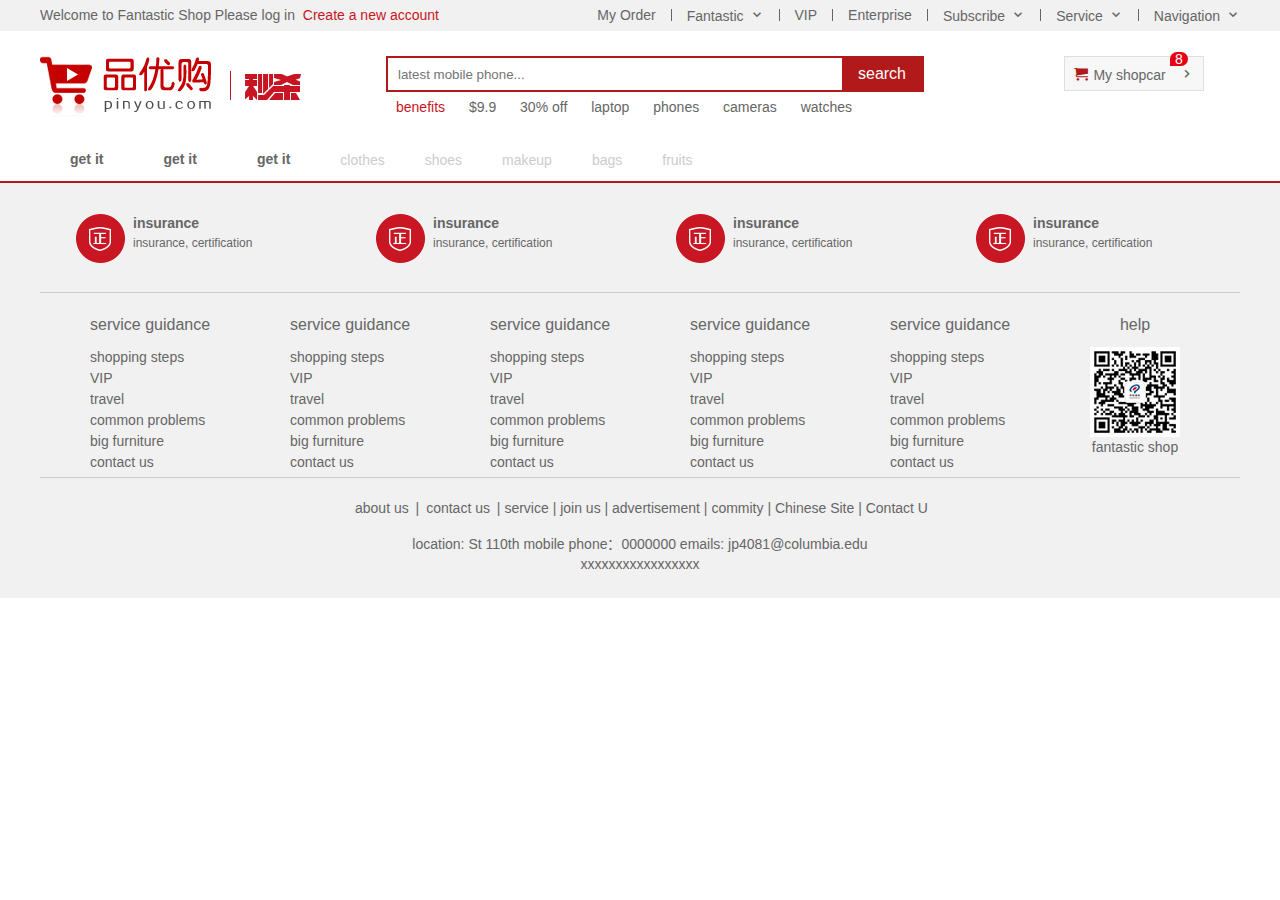
==== shopping/list.html @ bc98b4bf "create header of listpage of navigation" ====
<!DOCTYPE html>
<html lang="zh-CN">

<head>
    <meta charset="UTF-8">
    <meta http-equiv="X-UA-Compatible" content="IE=edge">
    <meta name="viewport" content="width=device-width, initial-scale=1.0">
    <title>List index</title>
    <!-- website description leave for SEO -->
    <meta name="description" content="This is a cheap, convinient shop desired for most people" />
    <!-- keyword -->
    <meta name="keyword" content="phone,mp4,laptop" />
    <!-- favicon pic -->
    <link rel="shortcut icon" href="favicon.ico" />
    <!-- 初始化样式 -->
    <link rel="stylesheet" href="css/base.css" />
    <!-- common stylesheet -->
    <link rel="stylesheet" href="css/common.css" />
    <!-- list stylesheet -->
    <link rel="stylesheet" href="css/list.css" />
</head>

<body>
    <!-- shortcut -->
    <section class="shortcut">
        <div class="w">
            <div class="fl">
                <ul>
                    <li>Welcome to Fantastic Shop&nbsp;</li>
                    <li>
                        <a href="#">Please log in&nbsp;</a>
                        <a href="#" class="style_red">Create a new account</a>
                    </li>
                </ul>
            </div>
            <div class="fr">
                <ul>
                    <li>My Order</li>
                    <li></li>
                    <li class="arrow-icon">Fantastic</li>
                    <li></li>
                    <li>VIP</li>
                    <li></li>
                    <li>Enterprise</li>
                    <li></li>
                    <li class="arrow-icon">Subscribe</li>
                    <li></li>
                    <li class="arrow-icon">Service</li>
                    <li></li>
                    <li class="arrow-icon">Navigation</li>
                </ul>
            </div>
        </div>
    </section>
    <!-- header -->
    <header class="header w">
        <!-- logo section -->
        <div class="logo">
            <h1>
                <a href="index.html" title="fantastic shop">fantastic shop</a>
            </h1>
        </div>
        <div class="sk">
            <img src="images/sk.png" alt="">
        </div>
        <!-- search section -->
        <div class="search">
            <input type="search" name="" id="" placeholder="latest mobile phone...">
            <button>search</button>
        </div>
        <!-- hotwords section -->
        <div class="hotwords">
            <a href="#" class="style_red">benefits</a>
            <a href="#">$9.9</a>
            <a href="#">30% off</a>
            <a href="#">laptop</a>
            <a href="#">phones</a>
            <a href="#">cameras</a>
            <a href="#">watches</a>
        </div>
        <!-- shopcar section -->
        <div class="shopcar">My shopcar
            <div class="count">8</div>
        </div>
    </header>
    <!-- nav section -->
    <nav class="nav">
        <div class="w">
            <div class="sk_list">
                <ul>
                    <li><a href="#">get it</a></li>
                    <li><a href="#">get it</a></li>
                    <li><a href="#">get it</a></li>
                </ul>
            </div>
            <div class="sk_con">
                <ul>
                    <li><a href="#">clothes</a></li>
                    <li><a href="#" class="style_red">shoes</a></li>
                    <li><a href="#">makeup</a></li>
                    <li><a href="#">bags</a></li>
                    <li><a href="#">fruits</a></li>
                </ul>
            </div>
        </div>
    </nav>
    <footer class="footer">
        <div class="w">
            <div class="mod_service">
                <ul>
                    <li>
                        <h5></h5>
                        <div class="service_txt">
                            <h4>insurance</h4>
                            <p>insurance, certification</p>
                        </div>
                    </li>
                    <li>
                        <h5></h5>
                        <div class="service_txt">
                            <h4>insurance</h4>
                            <p>insurance, certification</p>
                        </div>
                    </li>
                    <li>
                        <h5></h5>
                        <div class="service_txt">
                            <h4>insurance</h4>
                            <p>insurance, certification</p>
                        </div>
                    </li>
                    <li>
                        <h5></h5>
                        <div class="service_txt">
                            <h4>insurance</h4>
                            <p>insurance, certification</p>
                        </div>
                    </li>
                </ul>
            </div>
            <div class="mod_help">
                <dl>
                    <dt>service guidance</dt>
                    <dd><a href="#">shopping steps</a></dd>
                    <dd><a href="#">VIP</a></dd>
                    <dd><a href="#">travel</a></dd>
                    <dd><a href="#">common problems</a></dd>
                    <dd><a href="#">big furniture</a></dd>
                    <dd><a href="#">contact us</a></dd>
                </dl>
                <dl>
                    <dt>service guidance</dt>
                    <dd><a href="#">shopping steps</a></dd>
                    <dd><a href="#">VIP</a></dd>
                    <dd><a href="#">travel</a></dd>
                    <dd><a href="#">common problems</a></dd>
                    <dd><a href="#">big furniture</a></dd>
                    <dd><a href="#">contact us</a></dd>
                </dl>
                <dl>
                    <dt>service guidance</dt>
                    <dd><a href="#">shopping steps</a></dd>
                    <dd><a href="#">VIP</a></dd>
                    <dd><a href="#">travel</a></dd>
                    <dd><a href="#">common problems</a></dd>
                    <dd><a href="#">big furniture</a></dd>
                    <dd><a href="#">contact us</a></dd>
                </dl>
                <dl>
                    <dt>service guidance</dt>
                    <dd><a href="#">shopping steps</a></dd>
                    <dd><a href="#">VIP</a></dd>
                    <dd><a href="#">travel</a></dd>
                    <dd><a href="#">common problems</a></dd>
                    <dd><a href="#">big furniture</a></dd>
                    <dd><a href="#">contact us</a></dd>
                </dl>
                <dl>
                    <dt>service guidance</dt>
                    <dd><a href="#">shopping steps</a></dd>
                    <dd><a href="#">VIP</a></dd>
                    <dd><a href="#">travel</a></dd>
                    <dd><a href="#">common problems</a></dd>
                    <dd><a href="#">big furniture</a></dd>
                    <dd><a href="#">contact us</a></dd>
                </dl>
                <dl>
                    <dt>help</dt>
                    <dd><img src="images/wx_cz.jpg" alt="">fantastic shop</dd>
                </dl>
            </div>
            <div class="mod_copyright">
                <div class="links">
                    <a href="#">about us</a> | <a href="#">contact us</a> | service | join us | advertisement | commity | Chinese Site | Contact U
                </div>
                <div class="copyright">
                    location: St 110th mobile phone：0000000 emails: jp4081@columbia.edu <br> xxxxxxxxxxxxxxxxx
                </div>
            </div>
        </div>
    </footer>
</body>

</html>
---- shopping/css/base.css ----
/* 把我们所有标签的内外边距清零 */

* {
    margin: 0;
    padding: 0;
    /* css3盒子模型 */
    box-sizing: border-box;
}


/* em 和 i 斜体的文字不倾斜 */

em,
i {
    font-style: normal
}


/* 去掉li 的小圆点 */

li {
    list-style: none
}

img {
    /* border 0 照顾低版本浏览器 如果 图片外面包含了链接会有边框的问题 */
    border: 0;
    /* 取消图片底侧有空白缝隙的问题 */
    vertical-align: middle
}

button {
    /* 当我们鼠标经过button 按钮的时候，鼠标变成小手 */
    cursor: pointer
}

a {
    color: #666;
    text-decoration: none
}

a:hover {
    color: #c81623
}

button,
input {
    /* "\5B8B\4F53" 就是宋体的意思 这样浏览器兼容性比较好 */
    font-family: Microsoft YaHei, Heiti SC, tahoma, arial, Hiragino Sans GB, "\5B8B\4F53", sans-serif;
    /* 默认有灰色边框我们需要手动去掉 */
    border: 0;
    outline: none;
}

body {
    /* CSS3 抗锯齿形 让文字显示的更加清晰 */
    -webkit-font-smoothing: antialiased;
    background-color: #fff;
    font: 12px/1.5 Microsoft YaHei, Heiti SC, tahoma, arial, Hiragino Sans GB, "\5B8B\4F53", sans-serif;
    color: #666
}

.hide,
.none {
    display: none
}


/* 清除浮动 */

.clearfix:after {
    visibility: hidden;
    clear: both;
    display: block;
    content: ".";
    height: 0
}

.clearfix {
    *zoom: 1
}
---- shopping/css/common.css ----
/* declare fonts family */

@font-face {
    font-family: 'icomoon';
    src: url('../fonts/icomoon.eot?tomleg');
    src: url('../fonts/icomoon.eot?tomleg#iefix') format('embedded-opentype'), url('../fonts/icomoon.ttf?tomleg') format('truetype'), url('../fonts/icomoon.woff?tomleg') format('woff'), url('../fonts/icomoon.svg?tomleg#icomoon') format('svg');
    font-weight: normal;
    font-style: normal;
    font-display: block;
}

.w {
    width: 1200px;
    margin: 0 auto;
    font-size: 14px;
}

.fl {
    float: left;
}

.fr {
    float: right;
}

.style_red {
    color: #c81623;
}


/* shortcut model */

.shortcut {
    height: 31px;
    line-height: 31px;
    background-color: #f1f1f1;
}

.shortcut ul li {
    float: left;
}

.shortcut .fr ul li:nth-child(even) {
    width: 1px;
    height: 12px;
    background-color: #666;
    margin: 9px 15px 0;
}

.arrow-icon::after {
    content: '\e91e';
    font-family: 'icomoon';
    margin-left: 6px;
}


/* header model */

.header {
    position: relative;
    height: 105px;
}

.logo {
    position: absolute;
    top: 25px;
    width: 171px;
    height: 61px;
}

.logo a {
    display: block;
    width: 171px;
    height: 61px;
    background: url(../images/logo.png) no-repeat;
    text-indent: -9999px;
    overflow: hidden;
}

.search {
    position: absolute;
    left: 346px;
    top: 25px;
    width: 538px;
    height: 36px;
    border: 2px solid #b1191a;
}

.search input {
    float: left;
    width: 454px;
    height: 32px;
    padding-left: 10px;
}

.search button {
    float: left;
    width: 80px;
    height: 32px;
    background-color: #b1191a;
    color: #fff;
    font-size: 16px;
}

.hotwords {
    position: absolute;
    left: 346px;
    top: 66px;
}

.hotwords a {
    margin: 0 10px;
}

.shopcar {
    position: absolute;
    right: 36px;
    top: 25px;
    width: 140px;
    height: 35px;
    text-align: center;
    line-height: 35px;
    border: solid 1px #dfdfdf;
    background-color: #f7f7f7;
}

.shopcar::before {
    content: '\e93a';
    font-family: 'icomoon';
    margin-right: 5px;
    color: #b1191a;
}

.shopcar::after {
    content: '\e920';
    font-family: 'icomoon';
    margin-left: 10px;
}

.count {
    position: absolute;
    top: -5px;
    left: 105px;
    height: 14px;
    line-height: 14px;
    color: #fff;
    background-color: #e60012;
    padding: 0 5px;
    border-radius: 7px 7px 7px 0;
}

.nav {
    height: 47px;
    border-bottom: 2px solid #b1191a;
}

.nav .dropdown {
    float: left;
    width: 210px;
    height: 45px;
    background-color: #b1191a;
}

.nav .navitem {
    float: left;
}

.dropdown .dt {
    height: 100%;
    width: 100%;
    line-height: 45px;
    text-align: center;
    font-size: 16px;
}

.dropdown .dd {
    /* cancel this hidden */
    height: 465px;
    width: 210px;
    background-color: #c81623;
    margin-top: 2px;
}

.dropdown .dd ul li {
    position: relative;
    height: 31px;
    line-height: 31px;
    padding-left: 10px;
}

.dropdown .dd ul li:hover {
    background-color: #fff;
}

.dropdown .dd ul li a {
    font-size: 14px;
    color: #fff;
    margin-left: 2px;
}

.dropdown .dd ul li:hover a {
    color: #c81623;
}

.dropdown .dd ul li::after {
    position: absolute;
    right: 10px;
    top: 1px;
    font-size: 14px;
    color: #fff;
    content: '\e920';
    font-family: 'icomoon';
    margin-left: 10px;
}

.navitem ul li {
    float: left;
}

.navitem ul li a {
    display: block;
    height: 45px;
    line-height: 45px;
    font-size: 16px;
    padding: 0 25px;
}


/* footer model */

.footer {
    height: 415px;
    background-color: #f1f1f1;
    padding-top: 30px;
}

.mod_service {
    height: 80px;
    border-bottom: 1px solid #ccc;
}

.mod_service ul li {
    float: left;
    width: 300px;
    height: 50px;
    float: left;
    padding-left: 35px;
}

.mod_service ul li h5 {
    float: left;
    width: 50px;
    height: 50px;
    background: url(../images/icons.png) no-repeat -252px -2px;
    margin-right: 8px;
}

.service_txt h4 {
    font-size: 14px;
}

.service_txt p {
    font-size: 12px;
}

.mod_help {
    padding-top: 20px;
    padding-left: 50px;
    height: 185px;
    border-bottom: 1px solid #ccc;
}

.mod_help dl {
    float: left;
    width: 200px;
}

.mod_help dl:last-child {
    width: 90px;
    text-align: center;
}

.mod_help dl dt {
    font-size: 16px;
    margin-bottom: 10px;
}

.mod_copyright {
    text-align: center;
    padding-top: 20px;
}

.links {
    margin-bottom: 15px;
}

.links a {
    margin: 0 3px;
}

.copyright {
    line-height: 20px;
}
---- shopping/css/list.css ----
.sk {
    position: absolute;
    left: 190px;
    top: 40px;
    border-left: 1px solid #c81523;
    padding: 3px 0 0 14px;
}

.sk_list {
    float: left;
}

.sk_list ul li {
    float: left;
}

.sk_list ul li a {
    display: block;
    line-height: 47px;
    text-align: center;
    font-size: 14px;
    padding: 0 30px;
    font-weight: 700;
    color: 000;
}

.sk_con {
    float: left;
}

.sk_con ul li {
    float: left;
}

.sk_con ul li a {
    line-height: 48px;
    text-align: center;
    padding: 0 20px;
    color: #ccc;
    font-size: 14px;
}
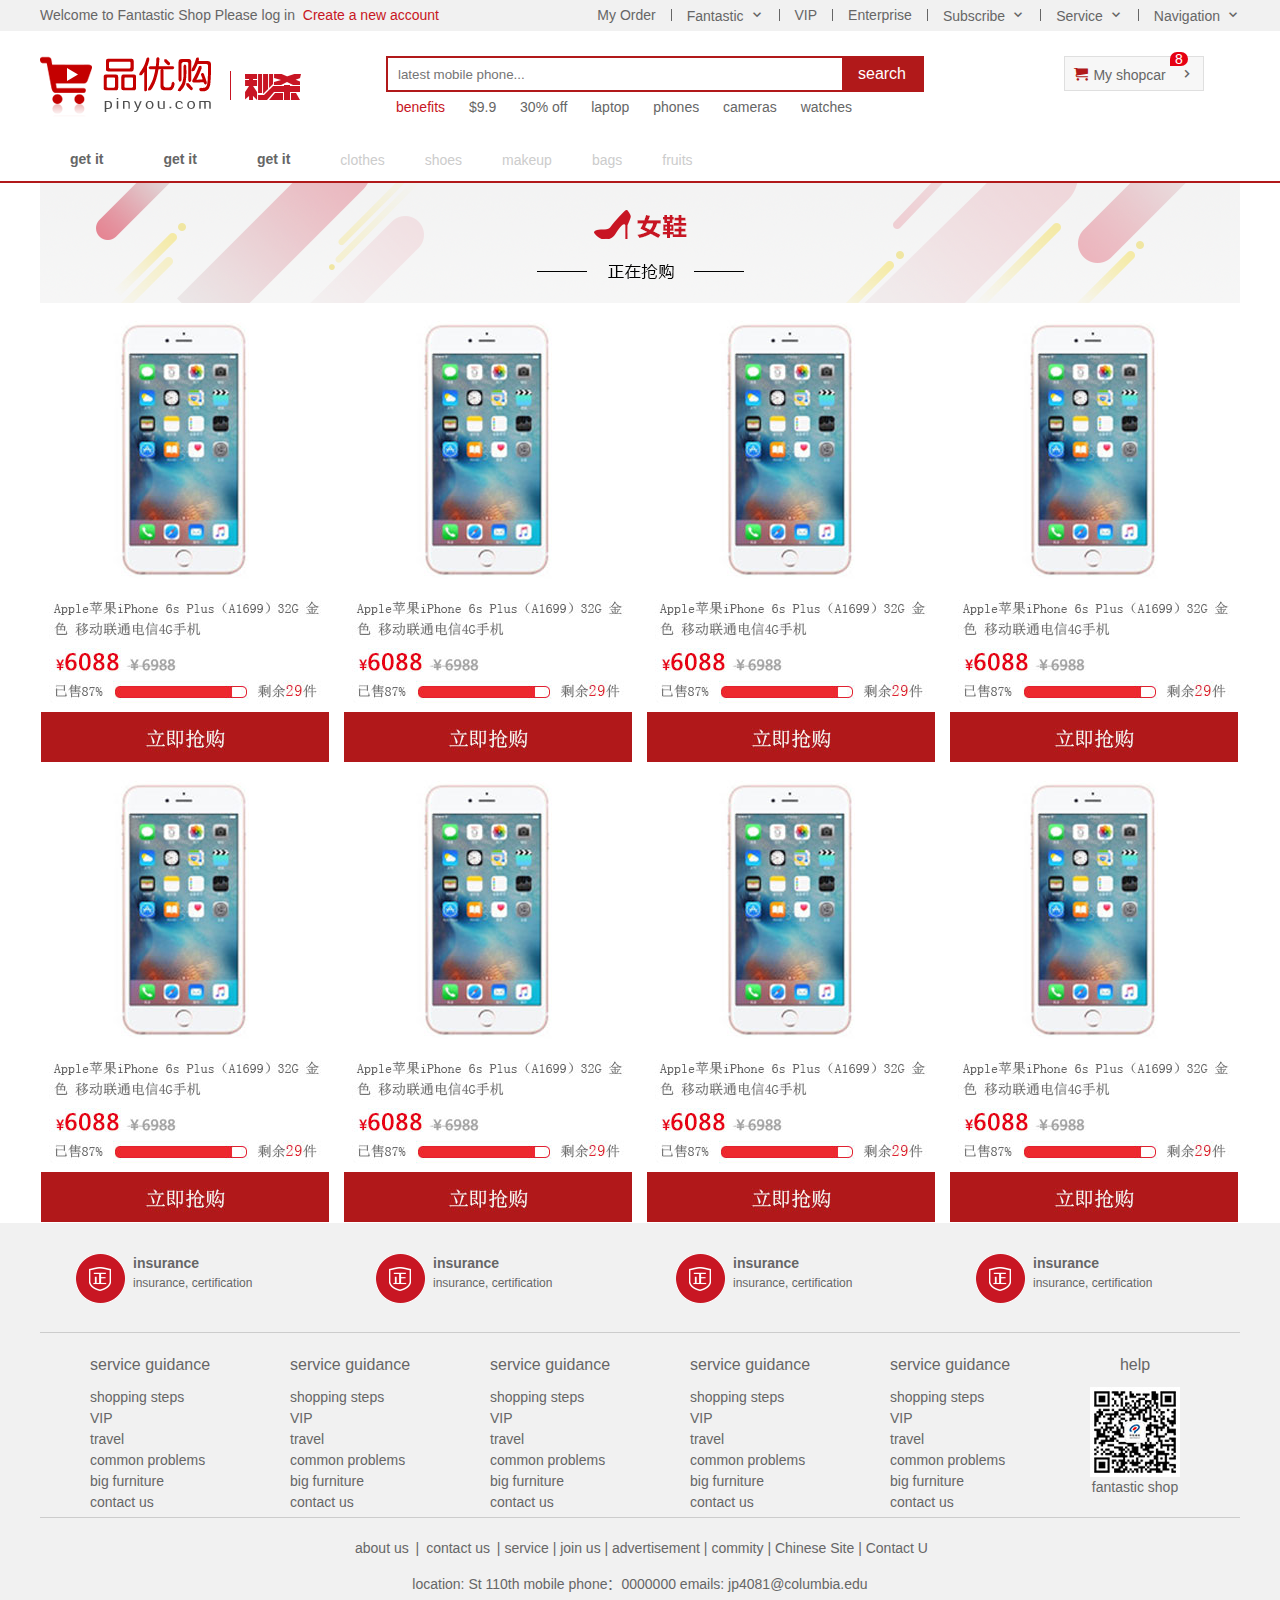
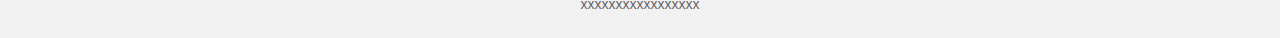
==== commit 39859aa9: "create header of listpage of sk_bd" ====
--- a/shopping/list.html
+++ b/shopping/list.html
@@ -104,6 +104,24 @@
             </div>
         </div>
     </nav>
+    <!-- main section -->
+    <div class="w sk_container">
+        <div class="sk_hd">
+            <img src="upload/bg_03.png" alt="">
+        </div>
+        <div class="sk_bd">
+            <ul class="clearfix">
+                <li><img src="upload/list.jpg" alt=""></li>
+                <li><img src="upload/list.jpg" alt=""></li>
+                <li><img src="upload/list.jpg" alt=""></li>
+                <li><img src="upload/list.jpg" alt=""></li>
+                <li><img src="upload/list.jpg" alt=""></li>
+                <li><img src="upload/list.jpg" alt=""></li>
+                <li><img src="upload/list.jpg" alt=""></li>
+                <li><img src="upload/list.jpg" alt=""></li>
+            </ul>
+        </div>
+    </div>
     <footer class="footer">
         <div class="w">
             <div class="mod_service">
--- a/shopping/css/list.css
+++ b/shopping/css/list.css
@@ -1,3 +1,7 @@
+.nav {
+    overflow: hidden;
+}
+
 .sk {
     position: absolute;
     left: 190px;
@@ -38,4 +42,21 @@
     padding: 0 20px;
     color: #ccc;
     font-size: 14px;
+}
+
+.sk_bd ul li {
+    overflow: hidden;
+    float: left;
+    margin-right: 13px;
+    width: 290px;
+    height: 460px;
+    border: 1px solid transparent;
+}
+
+.sk_bd ul li:nth-child(4n) {
+    margin-right: 0;
+}
+
+.sk_bd ul li:hover {
+    border: 1px solid #c81523;
 }